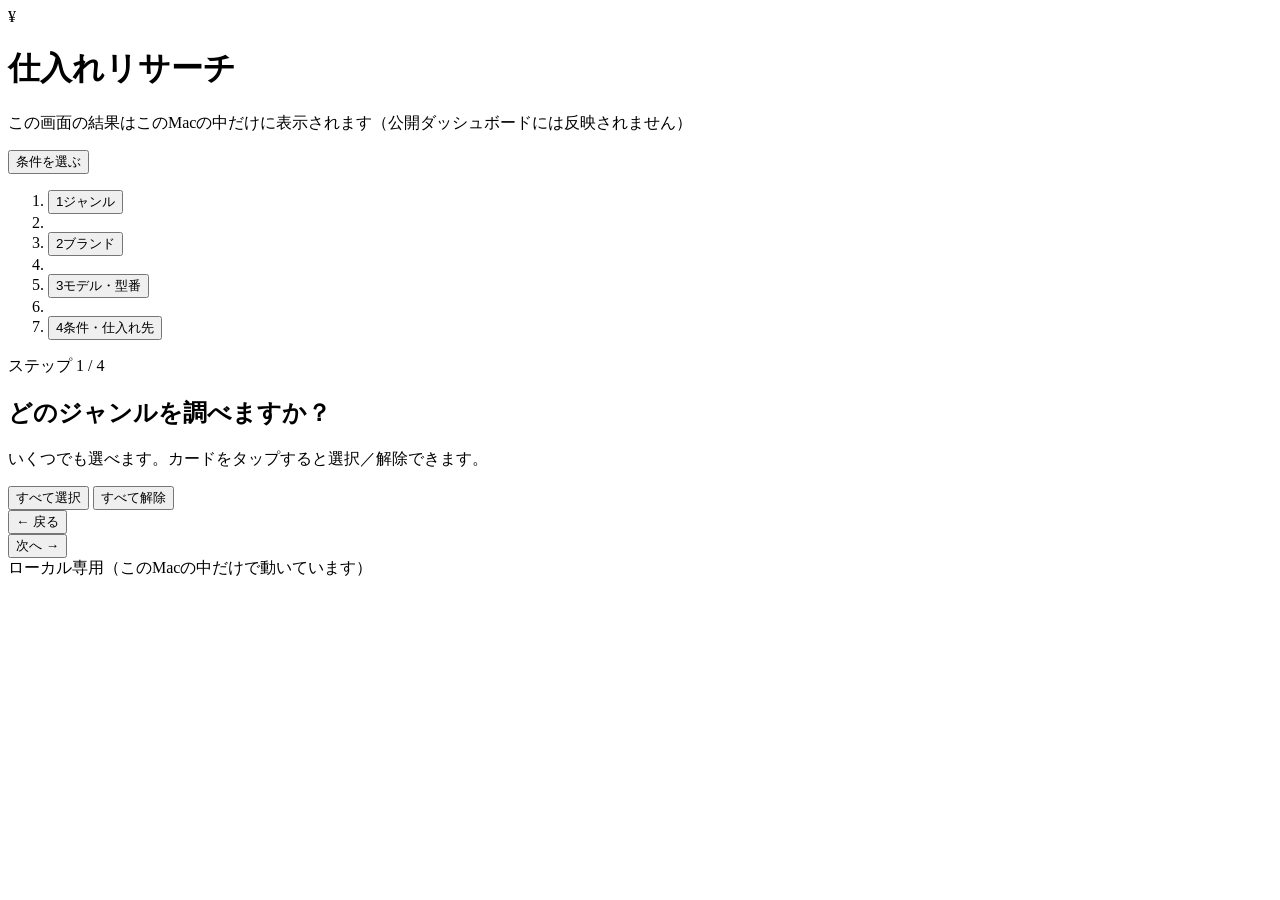
==== local_ui/index.html @ cd7f55c2 "リサーチ画面をステップ式に変更 ジャンル→ブランド→モデル/型番→条件の順に選べる画面にし、 型番の愛称表示・英字名検索の所要時間目安・見つかった件数の表示に対応  Co-Authored-By: C" ====
<!DOCTYPE html>
<html lang="ja">
<head>
  <meta charset="UTF-8">
  <meta name="viewport" content="width=device-width, initial-scale=1.0">
  <meta name="color-scheme" content="light dark">
  <title>仕入れリサーチ</title>
  <link rel="stylesheet" href="/ui/research.css">
</head>
<body>
<header class="app-header">
  <div class="header-inner">
    <div class="brand-mark" aria-hidden="true">¥</div>
    <div class="header-text">
      <h1>仕入れリサーチ</h1>
      <p>この画面の結果はこのMacの中だけに表示されます（公開ダッシュボードには反映されません）</p>
    </div>
    <nav class="header-nav">
      <button type="button" class="nav-btn" id="navSetup" onclick="showSetup()">条件を選ぶ</button>
      <button type="button" class="nav-btn" id="navResults" onclick="showResultsView()" hidden>結果を見る</button>
      <button type="button" class="nav-btn nav-running" id="navProgress" onclick="showView('progress')" hidden>調査中…</button>
    </nav>
  </div>
</header>

<main class="wrap">
  <!-- ───────── 条件選択（ステップ式） ───────── -->
  <section id="setupView" class="view">
    <ol class="stepper" id="stepper">
      <li class="stp" data-step="1"><button type="button" onclick="goStep(1)"><span class="dot">1</span><span class="stp-label">ジャンル</span></button></li>
      <li class="stp-line" aria-hidden="true"></li>
      <li class="stp" data-step="2"><button type="button" onclick="goStep(2)"><span class="dot">2</span><span class="stp-label">ブランド</span></button></li>
      <li class="stp-line" aria-hidden="true"></li>
      <li class="stp" data-step="3"><button type="button" onclick="goStep(3)"><span class="dot">3</span><span class="stp-label">モデル・型番</span></button></li>
      <li class="stp-line" aria-hidden="true"></li>
      <li class="stp" data-step="4"><button type="button" onclick="goStep(4)"><span class="dot">4</span><span class="stp-label">条件・仕入れ先</span></button></li>
    </ol>
    <div class="step-count" id="stepCount">ステップ 1 / 4</div>

    <div class="selbar" id="selBar"></div>

    <div class="last-banner" id="lastBanner" hidden></div>

    <!-- ステップ1 -->
    <section class="step" data-step="1">
      <div class="step-head">
        <h2>どのジャンルを調べますか？</h2>
        <p>いくつでも選べます。カードをタップすると選択／解除できます。</p>
      </div>
      <div class="toolbar">
        <button type="button" class="ghost-btn" onclick="toggleGroup('categories', true)">すべて選択</button>
        <button type="button" class="ghost-btn" onclick="toggleGroup('categories', false)">すべて解除</button>
      </div>
      <div class="genre-grid" id="genreGrid"></div>
    </section>

    <!-- ステップ2 -->
    <section class="step" data-step="2" hidden>
      <div class="step-head">
        <h2>どのブランドを調べますか？</h2>
        <p>選んだジャンルのブランドだけを表示しています。</p>
      </div>
      <div class="toolbar">
        <button type="button" class="ghost-btn" onclick="toggleGroup('brands', true)">すべて選択</button>
        <button type="button" class="ghost-btn" onclick="toggleGroup('brands', false)">すべて解除</button>
        <span class="toolbar-note" id="brandCountNote"></span>
      </div>
      <div id="brandGroups"></div>
    </section>

    <!-- ステップ3 -->
    <section class="step" data-step="3" hidden>
      <div class="step-head">
        <h2>モデル名・型番で絞りますか？ <span class="optional">任意</span></h2>
        <p>選ばなくても大丈夫です。<strong>何も選ばずに「次へ」で、ブランド全体を調べます。</strong>選ぶと、そのモデル・型番で個別に検索して絞り込みます。</p>
      </div>
      <div class="free-box">
        <label for="freeNumbers" class="field-label">型番を直接入力（カンマ区切り）</label>
        <input type="text" id="freeNumbers" class="text-in" placeholder="例: 2531.80, RB3025" autocomplete="off">
        <div class="hint">入力した型番は、型番の形から分かるブランドで検索します（分からない場合は選択中の全ブランドで検索）</div>
      </div>
      <div class="toolbar">
        <button type="button" class="ghost-btn" onclick="setAllDetails(true)">すべて開く</button>
        <button type="button" class="ghost-btn" onclick="setAllDetails(false)">すべて閉じる</button>
        <button type="button" class="ghost-btn" onclick="clearModels()">モデル・型番の選択をすべて解除</button>
      </div>
      <div id="modelGroups"></div>
    </section>

    <!-- ステップ4 -->
    <section class="step" data-step="4" hidden>
      <div class="step-head">
        <h2>利益の条件と仕入れ先を決めましょう</h2>
        <p>迷ったら、そのままで大丈夫です。仕入れ先だけは1つ以上選んでください。</p>
      </div>

      <div class="cond-grid">
        <div class="cond-card">
          <h3>最低利益額</h3>
          <div class="slider-row">
            <input type="range" id="minProfitRange" min="0" max="30000" step="500" aria-label="最低利益額">
            <div class="num-box"><input type="number" id="minProfit" min="0" step="500" inputmode="numeric"><span>円</span></div>
          </div>
          <div class="hint">この金額以上の利益が見込める商品だけを表示します</div>
        </div>
        <div class="cond-card">
          <h3>最低利益率</h3>
          <div class="slider-row">
            <input type="range" id="minRoiRange" min="0" max="200" step="5" aria-label="最低利益率">
            <div class="num-box"><input type="number" id="minRoi" min="0" step="5" inputmode="numeric"><span>%</span></div>
          </div>
          <div class="hint">0% にすると利益率では絞り込みません</div>
        </div>
        <div class="cond-card">
          <h3>オークション残り時間 <small>ヤフオクの入札形式のみ</small></h3>
          <div class="seg" id="hoursSeg"></div>
          <label class="switch-line"><input type="checkbox" id="auctionOnly"> <span>オークション形式の商品だけにする</span></label>
          <div class="hint">即決・定額・フリマ形式の商品は残り時間の条件の対象外です（上のチェックを入れると除外）</div>
        </div>
        <div class="cond-card">
          <h3>取得件数 <small>仕入れ先ごと・1キーワードあたり</small></h3>
          <div class="seg seg-presets" id="perSourceSeg"></div>
          <div class="eta" id="etaLine"></div>
        </div>
      </div>

      <div class="sub-head">
        <h3>仕入れ先</h3>
        <span class="toolbar">
          <button type="button" class="ghost-btn" onclick="toggleGroup('sources', true)">すべて選択</button>
          <button type="button" class="ghost-btn" onclick="toggleGroup('sources', false)">すべて解除</button>
        </span>
      </div>
      <div class="source-grid" id="sourceGrid"></div>

      <div class="final-box">
        <h3>この内容でリサーチします</h3>
        <dl class="final-summary" id="finalSummary"></dl>
        <div class="final-line" id="finalLine"></div>
        <button type="button" class="start-btn" id="startBtn" onclick="startResearch()">🔍 リサーチ開始</button>
        <div class="error-line" id="errorLine" role="alert"></div>
      </div>
    </section>

    <nav class="step-nav">
      <button type="button" class="nav-back" id="backBtn" onclick="goStep(currentStep - 1)">← 戻る</button>
      <div class="nav-reason" id="navReason" role="status"></div>
      <button type="button" class="nav-next" id="nextBtn" onclick="goStep(currentStep + 1)">次へ →</button>
    </nav>
  </section>

  <!-- ───────── 調査中 ───────── -->
  <section id="progressView" class="view" hidden>
    <div class="progress-card">
      <div class="progress-top">
        <div>
          <div class="progress-state" id="progressTitle">リサーチ中…</div>
          <div class="progress-cond" id="progressCond"></div>
        </div>
        <button type="button" class="stop-btn" id="stopBtn" onclick="stopResearch()">■ 中止</button>
      </div>

      <div class="now-box">
        <div class="now-label">いま調べているブランド</div>
        <div class="now-brand" id="nowBrand">準備中…</div>
        <div class="now-keyword" id="nowKeyword"></div>
      </div>

      <div class="big-bar" role="progressbar" aria-valuemin="0" aria-valuemax="100" id="bigBar"><div class="big-bar-fill" id="barFill"></div></div>
      <div class="bar-caption"><span id="kwCount">0 / 0 キーワード</span><span id="pctText">0%</span></div>

      <div class="stat-row">
        <div class="stat"><div class="stat-label">経過時間</div><div class="stat-value" id="elapsedText">0分0秒</div></div>
        <div class="stat"><div class="stat-label">残りの目安</div><div class="stat-value" id="remainText">計算中…</div></div>
        <div class="stat stat-found"><div class="stat-label">見つかった候補</div><div class="stat-value" id="foundText">0件</div></div>
      </div>
      <div class="hint center" id="progressNote">候補の数は途中経過です。最後に条件（モデル・利益率・重複）で絞り込んだ件数が結果になります。</div>
      <div class="progress-actions" id="progressActions" hidden>
        <button type="button" class="primary-btn" onclick="showResultsView()">結果を見る</button>
        <button type="button" class="ghost-btn" onclick="goStep(4, true)">条件を変えて再検索</button>
      </div>

      <details class="log-box">
        <summary>処理ログを見る（詳しい人向け）</summary>
        <pre class="log" id="logBox"></pre>
      </details>
    </div>
  </section>

  <!-- ───────── 結果 ───────── -->
  <section id="resultView" class="view" hidden>
    <div class="result-head">
      <div>
        <h2>リサーチ結果</h2>
        <div class="result-meta" id="resultMeta"></div>
      </div>
      <div class="result-head-btns">
        <button type="button" class="primary-btn" onclick="goStep(4, true)">条件を変えて再検索</button>
        <button type="button" class="ghost-btn" onclick="goStep(1, true)">最初から選び直す</button>
      </div>
    </div>

    <div class="summary-tiles" id="summaryTiles"></div>

    <div class="filter-panel">
      <div class="filter-row">
        <span class="filter-label">並べ替え</span>
        <div class="seg" id="sortSeg">
          <button type="button" data-sort="profit" class="on">利益額</button>
          <button type="button" data-sort="roi">利益率</button>
          <button type="button" data-sort="remain">残り時間</button>
        </div>
      </div>
      <div class="filter-row"><span class="filter-label">仕入れ先</span><div class="chips" id="sourceFilter"></div></div>
      <div class="filter-row"><span class="filter-label">ジャンル</span><div class="chips" id="genreFilter"></div></div>
    </div>

    <div class="count-line" id="countLine"></div>
    <div class="card-grid" id="cardsContainer"></div>
  </section>
</main>

<footer class="app-footer">ローカル専用（このMacの中だけで動いています）</footer>
<script src="/ui/research.js"></script>
</body>
</html>
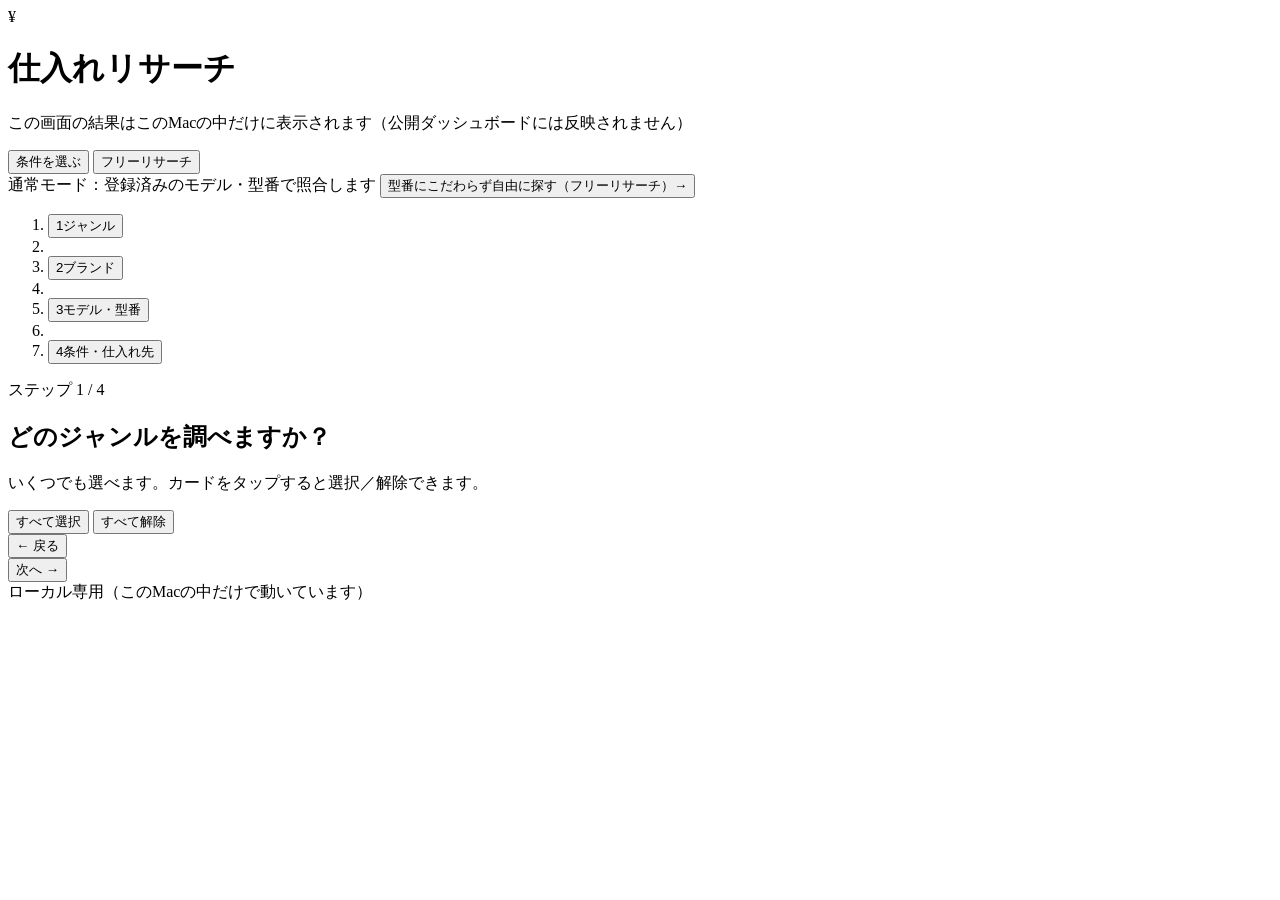
==== commit ea6393aa: "Yahoo!ショッピングを仕入れ先に追加し、フリーリサーチモードを新設 - Yahoo!ショッピング: 公開の検索・商品ページ（robots.txt で許可された範囲）から取得。   中古のみ（新品も" ====
--- a/local_ui/index.html
+++ b/local_ui/index.html
@@ -14,9 +14,11 @@
     <div class="header-text">
       <h1>仕入れリサーチ</h1>
       <p>この画面の結果はこのMacの中だけに表示されます（公開ダッシュボードには反映されません）</p>
+      <p class="photo-status" id="photoStatus" hidden></p>
     </div>
     <nav class="header-nav">
       <button type="button" class="nav-btn" id="navSetup" onclick="showSetup()">条件を選ぶ</button>
+      <button type="button" class="nav-btn" id="navFree" onclick="showFree()">フリーリサーチ</button>
       <button type="button" class="nav-btn" id="navResults" onclick="showResultsView()" hidden>結果を見る</button>
       <button type="button" class="nav-btn nav-running" id="navProgress" onclick="showView('progress')" hidden>調査中…</button>
     </nav>
@@ -26,6 +28,10 @@
 <main class="wrap">
   <!-- ───────── 条件選択（ステップ式） ───────── -->
   <section id="setupView" class="view">
+    <div class="mode-bar">
+      <span class="mode-now">通常モード：登録済みのモデル・型番で照合します</span>
+      <button type="button" class="link-btn" onclick="showFree()">型番にこだわらず自由に探す（フリーリサーチ）→</button>
+    </div>
     <ol class="stepper" id="stepper">
       <li class="stp" data-step="1"><button type="button" onclick="goStep(1)"><span class="dot">1</span><span class="stp-label">ジャンル</span></button></li>
       <li class="stp-line" aria-hidden="true"></li>
@@ -117,6 +123,22 @@
           <label class="switch-line"><input type="checkbox" id="auctionOnly"> <span>オークション形式の商品だけにする</span></label>
           <div class="hint">即決・定額・フリマ形式の商品は残り時間の条件の対象外です（上のチェックを入れると除外）</div>
         </div>
+        <div class="cond-card" id="photoOcrCard" hidden>
+          <h3>写真のタグ読み取り <small>無料・Mac内OCR</small></h3>
+          <label class="switch-line"><input type="checkbox" id="photoOcr"> <span>写真のタグ読み取り（無料・Mac内OCR）</span></label>
+          <div class="hint">タイトルにも説明文にも型番が無い出品は、出品写真の文字（品質表示タグ等）を Mac の中で読み取って型番を探します。料金はかかりません（読み取り済みの写真は再度読みません）</div>
+        </div>
+        <div class="cond-card" id="photoLocalCard" hidden>
+          <h3>写真で傷・汚れ確認 <small>無料・Mac内AI</small></h3>
+          <label class="switch-line"><input type="checkbox" id="photoLocal"> <span>写真で傷・汚れ確認（無料・Mac内AI）</span></label>
+          <div class="hint" id="photoLocalHint">利益が出る商品の写真を Mac の中の AI（Ollama）で1枚ずつ見て傷・汚れを判定し、タイトルの状態より悪ければ相場を下げて計算します。料金はかかりません（1件あたり数十秒かかります。判定済みの写真は再度見ません）。有料の Claude より見落とし・誤判定が多いので参考程度に</div>
+          <div class="hint warn" id="photoLocalReason" hidden></div>
+        </div>
+        <div class="cond-card" id="photoCheckCard" hidden>
+          <h3>写真AI確認 <small>有料・Claude API</small></h3>
+          <label class="switch-line"><input type="checkbox" id="photoCheck"> <span>写真AI確認（有料・Claude API）</span></label>
+          <div class="hint">料金がかかります（1件あたり約6〜10円・1回のリサーチの上限 1,000円）。チェックを入れたときだけ、無料の読み取りでも型番が無い出品のタグをAIで読み、利益が出る商品は写真で傷・汚れを確認して、タイトルの状態より悪ければ相場を下げて計算します。毎回オフから始まります</div>
+        </div>
         <div class="cond-card">
           <h3>取得件数 <small>仕入れ先ごと・1キーワードあたり</small></h3>
           <div class="seg seg-presets" id="perSourceSeg"></div>
@@ -132,6 +154,7 @@
         </span>
       </div>
       <div class="source-grid" id="sourceGrid"></div>
+      <label class="switch-line" id="shoppingNewLine"><input type="checkbox" id="shoppingNew" data-shopping-new> <span>Yahoo!ショッピングは新品も含める（既定は中古のみ・送料込みで計算。PayPayポイントは数えません）</span></label>
 
       <div class="final-box">
         <h3>この内容でリサーチします</h3>
@@ -147,6 +170,94 @@
       <div class="nav-reason" id="navReason" role="status"></div>
       <button type="button" class="nav-next" id="nextBtn" onclick="goStep(currentStep + 1)">次へ →</button>
     </nav>
+  </section>
+
+  <!-- ───────── フリーリサーチ ───────── -->
+  <section id="freeView" class="view" hidden>
+    <div class="mode-bar">
+      <span class="mode-now">フリーリサーチ：ブランドとアイテムの種類で自由に探します（型番照合より相場が大まか）</span>
+      <button type="button" class="link-btn" onclick="showSetup()">← 通常モード（登録モデル・型番）に戻る</button>
+    </div>
+    <div class="last-banner" id="lastBannerFree" hidden></div>
+    <section class="step">
+      <div class="step-head">
+        <h2>フリーリサーチ</h2>
+        <p>登録済みのモデル・型番に限らず、<strong>ブランド × アイテムの種類 × 価格帯</strong>で探します。相場はメルカリの売り切れ（同じブランド・同じ種類）から出すので、型番で照合するより大まかです。結果には<strong>相場の根拠と信頼度</strong>を表示します。</p>
+      </div>
+
+      <div class="free-block">
+        <label for="freeBrandInput" class="field-label">ブランド <small>複数可（「、」区切り）</small></label>
+        <div class="free-brand-row">
+          <input type="text" id="freeBrandInput" class="text-in" list="freeBrandList" placeholder="例: ポールスミス、グッチ" autocomplete="off">
+          <button type="button" class="ghost-btn" onclick="addFreeBrandFromInput()">追加</button>
+        </div>
+        <datalist id="freeBrandList"></datalist>
+        <div class="chips free-picked" id="freeBrandPicked"></div>
+        <div class="mg-label">利益商品共有で多いブランド（件数・平均利益）</div>
+        <div class="chips" id="freeBrandSuggest"></div>
+      </div>
+
+      <div class="free-block">
+        <div class="field-label">ジャンル（アイテムの種類） <small>複数可</small></div>
+        <div class="chips" id="freeGenreChips"></div>
+        <div class="hint" id="freeGenreHint"></div>
+        <label for="freeCustomGenre" class="field-label free-sub">その他の種類を自由入力 <small>任意・「、」区切り</small></label>
+        <input type="text" id="freeCustomGenre" class="text-in" placeholder="例: ベスト、ポロシャツ" autocomplete="off">
+      </div>
+
+      <div class="cond-grid">
+        <div class="cond-card">
+          <h3>仕入れ値の範囲 <small>送料込み</small></h3>
+          <div class="price-range">
+            <div class="num-box"><input type="number" id="freePriceMin" min="0" step="500" inputmode="numeric"><span>円</span></div>
+            <span class="range-sep">〜</span>
+            <div class="num-box"><input type="number" id="freePriceMax" min="0" step="500" inputmode="numeric"><span>円</span></div>
+          </div>
+        </div>
+        <div class="cond-card">
+          <h3>メンズ / レディース</h3>
+          <div class="seg" id="freeGenderSeg"></div>
+          <div class="hint">タイトル・説明文の「メンズ」「レディース」、号サイズ、紳士服のサイズ表記（A5等）、タトラスの品番（MTA/LTA）で判定します。判定できない出品は除かずに「性別不明」と表示します</div>
+        </div>
+        <div class="cond-card">
+          <h3>最低利益額</h3>
+          <div class="num-box"><input type="number" id="freeMinProfit" min="0" step="500" inputmode="numeric"><span>円</span></div>
+        </div>
+        <div class="cond-card">
+          <h3>最低利益率</h3>
+          <div class="num-box"><input type="number" id="freeMinRoi" min="0" step="5" inputmode="numeric"><span>%</span></div>
+        </div>
+        <div class="cond-card">
+          <h3>取得件数 <small>仕入れ先ごと・1検索語あたり</small></h3>
+          <div class="seg seg-presets" id="freePerSourceSeg"></div>
+        </div>
+        <div class="cond-card">
+          <h3>写真の確認</h3>
+          <label class="switch-line" id="freePhotoOcrLine"><input type="checkbox" id="freePhotoOcr"> <span>写真のタグ読み取り（無料・Mac内OCR）</span></label>
+          <label class="switch-line" id="freePhotoLocalLine"><input type="checkbox" id="freePhotoLocal"> <span>写真で傷・汚れ確認（無料・Mac内AI）</span></label>
+          <label class="switch-line" id="freePhotoCheckLine"><input type="checkbox" id="freePhotoCheck"> <span>写真AI確認（有料・Claude API）</span></label>
+          <div class="hint">タグの型番が読めた出品は、その型番の相場に切り替えます（タトラス・モンクレール等の登録済みブランドのダウン・バッグ）</div>
+        </div>
+      </div>
+
+      <div class="sub-head">
+        <h3>仕入れ先</h3>
+        <span class="toolbar">
+          <button type="button" class="ghost-btn" onclick="toggleGroup('sources', true)">すべて選択</button>
+          <button type="button" class="ghost-btn" onclick="toggleGroup('sources', false)">すべて解除</button>
+        </span>
+      </div>
+      <div class="source-grid" id="freeSourceGrid"></div>
+      <label class="switch-line"><input type="checkbox" id="freeShoppingNew" data-shopping-new> <span>Yahoo!ショッピングは新品も含める（既定は中古のみ）</span></label>
+
+      <div class="final-box">
+        <h3>この内容でフリーリサーチします</h3>
+        <dl class="final-summary" id="freeSummary"></dl>
+        <div class="final-line" id="freeFinalLine"></div>
+        <button type="button" class="start-btn" id="freeStartBtn" onclick="startFreeResearch()">🔍 フリーリサーチ開始</button>
+        <div class="error-line" id="freeErrorLine" role="alert"></div>
+      </div>
+    </section>
   </section>
 
   <!-- ───────── 調査中 ───────── -->
@@ -174,10 +285,11 @@
         <div class="stat"><div class="stat-label">残りの目安</div><div class="stat-value" id="remainText">計算中…</div></div>
         <div class="stat stat-found"><div class="stat-label">見つかった候補</div><div class="stat-value" id="foundText">0件</div></div>
       </div>
+      <div class="hint center photo-stats" id="photoStats" hidden></div>
       <div class="hint center" id="progressNote">候補の数は途中経過です。最後に条件（モデル・利益率・重複）で絞り込んだ件数が結果になります。</div>
       <div class="progress-actions" id="progressActions" hidden>
         <button type="button" class="primary-btn" onclick="showResultsView()">結果を見る</button>
-        <button type="button" class="ghost-btn" onclick="goStep(4, true)">条件を変えて再検索</button>
+        <button type="button" class="ghost-btn" onclick="backToConditions()">条件を変えて再検索</button>
       </div>
 
       <details class="log-box">
@@ -195,7 +307,7 @@
         <div class="result-meta" id="resultMeta"></div>
       </div>
       <div class="result-head-btns">
-        <button type="button" class="primary-btn" onclick="goStep(4, true)">条件を変えて再検索</button>
+        <button type="button" class="primary-btn" onclick="backToConditions()">条件を変えて再検索</button>
         <button type="button" class="ghost-btn" onclick="goStep(1, true)">最初から選び直す</button>
       </div>
     </div>
@@ -213,6 +325,7 @@
       </div>
       <div class="filter-row"><span class="filter-label">仕入れ先</span><div class="chips" id="sourceFilter"></div></div>
       <div class="filter-row"><span class="filter-label">ジャンル</span><div class="chips" id="genreFilter"></div></div>
+      <div class="filter-row" id="confFilterRow" hidden><span class="filter-label">相場の信頼度</span><div class="chips" id="confFilter"></div></div>
     </div>
 
     <div class="count-line" id="countLine"></div>
